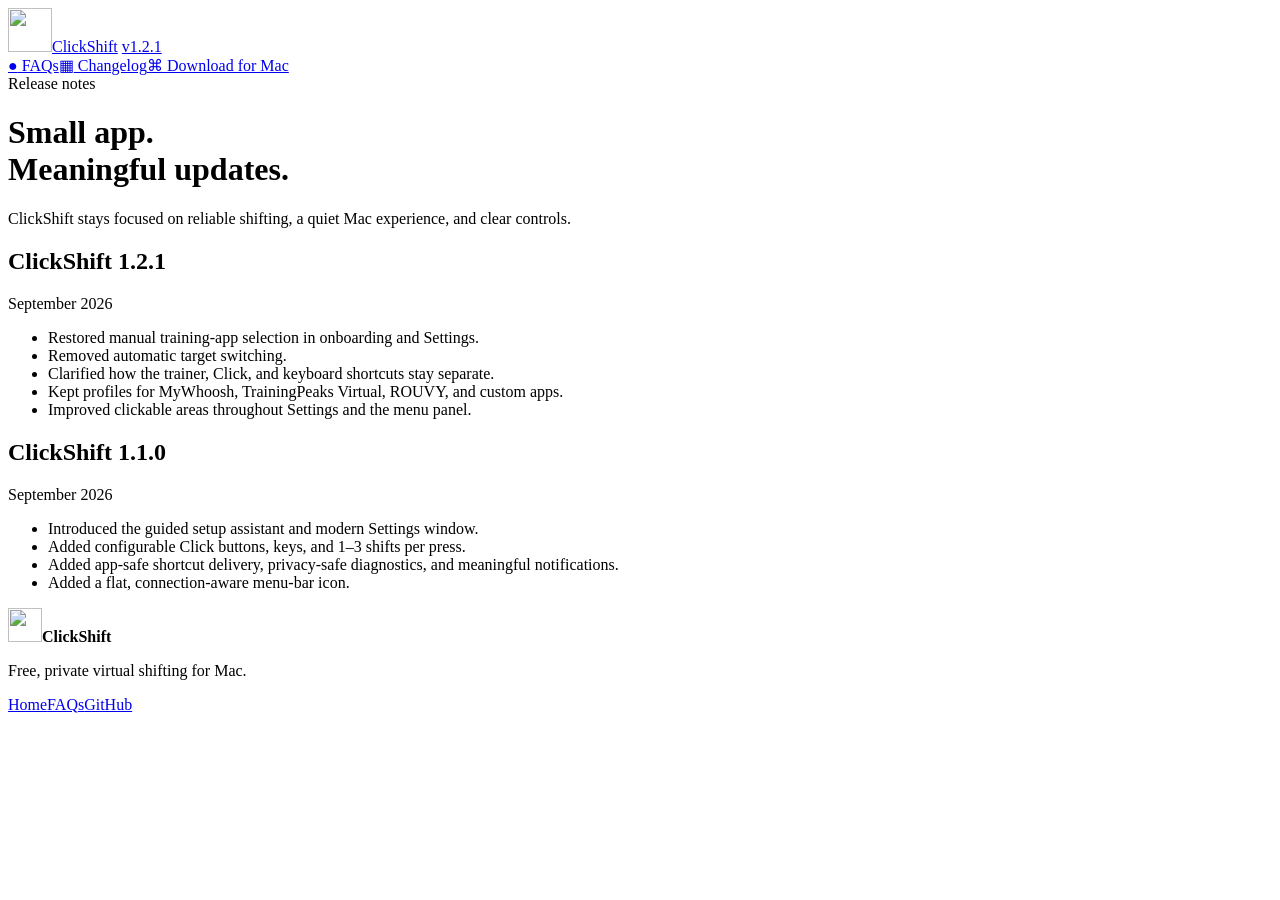
==== website/changelog/index.html @ be707334 "Add ClickShift website for Vercel" ====
<!doctype html>
<html lang="en">
<head>
  <meta charset="utf-8"><meta name="viewport" content="width=device-width, initial-scale=1">
  <meta name="theme-color" content="#fff1df"><meta name="description" content="What’s new in ClickShift for Mac.">
  <link rel="icon" href="/favicon.svg" type="image/svg+xml"><link rel="stylesheet" href="/assets/site.css">
  <title>Changelog — ClickShift</title>
</head>
<body>
  <header class="site-header shell">
    <a class="brand" href="/" aria-label="ClickShift home"><img src="/assets/clickshift-icon.png" alt="" width="44" height="44"><span>ClickShift</span></a>
    <a class="version-chip" href="/changelog/">v1.2.1</a>
    <nav aria-label="Primary navigation"><a href="/faqs/"><span class="nav-icon">●</span> FAQs</a><a href="/changelog/"><span class="nav-icon">▦</span> Changelog</a><a class="nav-download" href="/download/"><span>⌘</span> Download for Mac</a></nav>
  </header>
  <main class="subpage-main">
    <div class="subpage-eyebrow">Release notes</div>
    <h1>Small app.<br>Meaningful updates.</h1>
    <p class="subpage-lead">ClickShift stays focused on reliable shifting, a quiet Mac experience, and clear controls.</p>
    <div class="release-list">
      <article class="release-card"><div class="release-head"><h2>ClickShift 1.2.1</h2><time datetime="2026-09-15">September 2026</time></div><ul><li>Restored manual training-app selection in onboarding and Settings.</li><li>Removed automatic target switching.</li><li>Clarified how the trainer, Click, and keyboard shortcuts stay separate.</li><li>Kept profiles for MyWhoosh, TrainingPeaks Virtual, ROUVY, and custom apps.</li><li>Improved clickable areas throughout Settings and the menu panel.</li></ul></article>
      <article class="release-card"><div class="release-head"><h2>ClickShift 1.1.0</h2><time datetime="2026-09-14">September 2026</time></div><ul><li>Introduced the guided setup assistant and modern Settings window.</li><li>Added configurable Click buttons, keys, and 1–3 shifts per press.</li><li>Added app-safe shortcut delivery, privacy-safe diagnostics, and meaningful notifications.</li><li>Added a flat, connection-aware menu-bar icon.</li></ul></article>
    </div>
  </main>
  <footer class="site-footer shell"><div class="footer-brand"><img src="/assets/clickshift-icon.png" alt="" width="34" height="34"><b>ClickShift</b></div><p>Free, private virtual shifting for Mac.</p><div class="footer-links"><a href="/">Home</a><a href="/faqs/">FAQs</a><a href="https://github.com/prioneto/ClickShift">GitHub</a></div></footer>
</body>
</html>
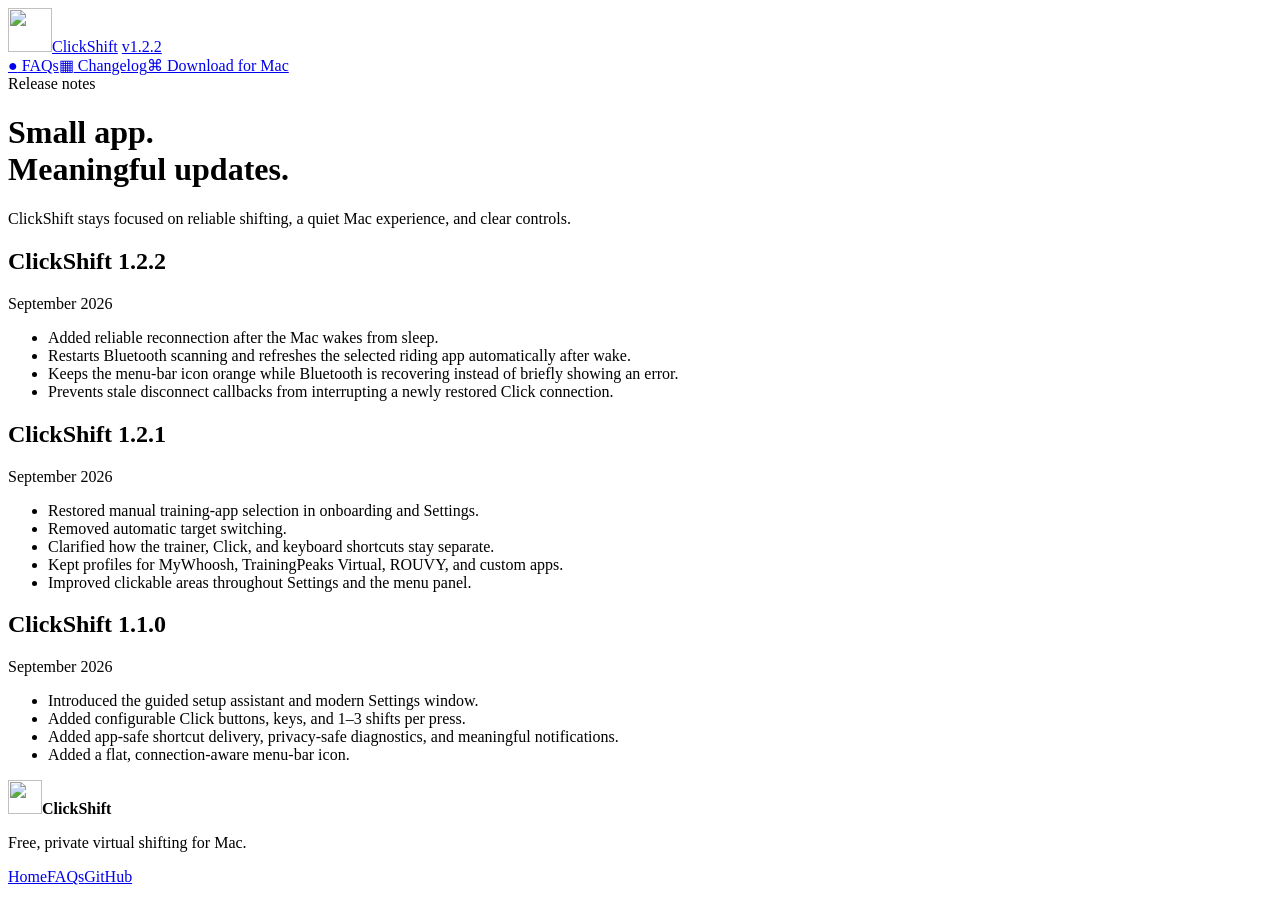
==== commit c6d57bb7: "Prepare ClickShift 1.2.2 release" ====
--- a/website/changelog/index.html
+++ b/website/changelog/index.html
@@ -9,7 +9,7 @@
 <body>
   <header class="site-header shell">
     <a class="brand" href="/" aria-label="ClickShift home"><img src="/assets/clickshift-icon.png" alt="" width="44" height="44"><span>ClickShift</span></a>
-    <a class="version-chip" href="/changelog/">v1.2.1</a>
+    <a class="version-chip" href="/changelog/">v1.2.2</a>
     <nav aria-label="Primary navigation"><a href="/faqs/"><span class="nav-icon">●</span> FAQs</a><a href="/changelog/"><span class="nav-icon">▦</span> Changelog</a><a class="nav-download" href="/download/"><span>⌘</span> Download for Mac</a></nav>
   </header>
   <main class="subpage-main">
@@ -17,6 +17,7 @@
     <h1>Small app.<br>Meaningful updates.</h1>
     <p class="subpage-lead">ClickShift stays focused on reliable shifting, a quiet Mac experience, and clear controls.</p>
     <div class="release-list">
+      <article class="release-card"><div class="release-head"><h2>ClickShift 1.2.2</h2><time datetime="2026-09-16">September 2026</time></div><ul><li>Added reliable reconnection after the Mac wakes from sleep.</li><li>Restarts Bluetooth scanning and refreshes the selected riding app automatically after wake.</li><li>Keeps the menu-bar icon orange while Bluetooth is recovering instead of briefly showing an error.</li><li>Prevents stale disconnect callbacks from interrupting a newly restored Click connection.</li></ul></article>
       <article class="release-card"><div class="release-head"><h2>ClickShift 1.2.1</h2><time datetime="2026-09-15">September 2026</time></div><ul><li>Restored manual training-app selection in onboarding and Settings.</li><li>Removed automatic target switching.</li><li>Clarified how the trainer, Click, and keyboard shortcuts stay separate.</li><li>Kept profiles for MyWhoosh, TrainingPeaks Virtual, ROUVY, and custom apps.</li><li>Improved clickable areas throughout Settings and the menu panel.</li></ul></article>
       <article class="release-card"><div class="release-head"><h2>ClickShift 1.1.0</h2><time datetime="2026-09-14">September 2026</time></div><ul><li>Introduced the guided setup assistant and modern Settings window.</li><li>Added configurable Click buttons, keys, and 1–3 shifts per press.</li><li>Added app-safe shortcut delivery, privacy-safe diagnostics, and meaningful notifications.</li><li>Added a flat, connection-aware menu-bar icon.</li></ul></article>
     </div>
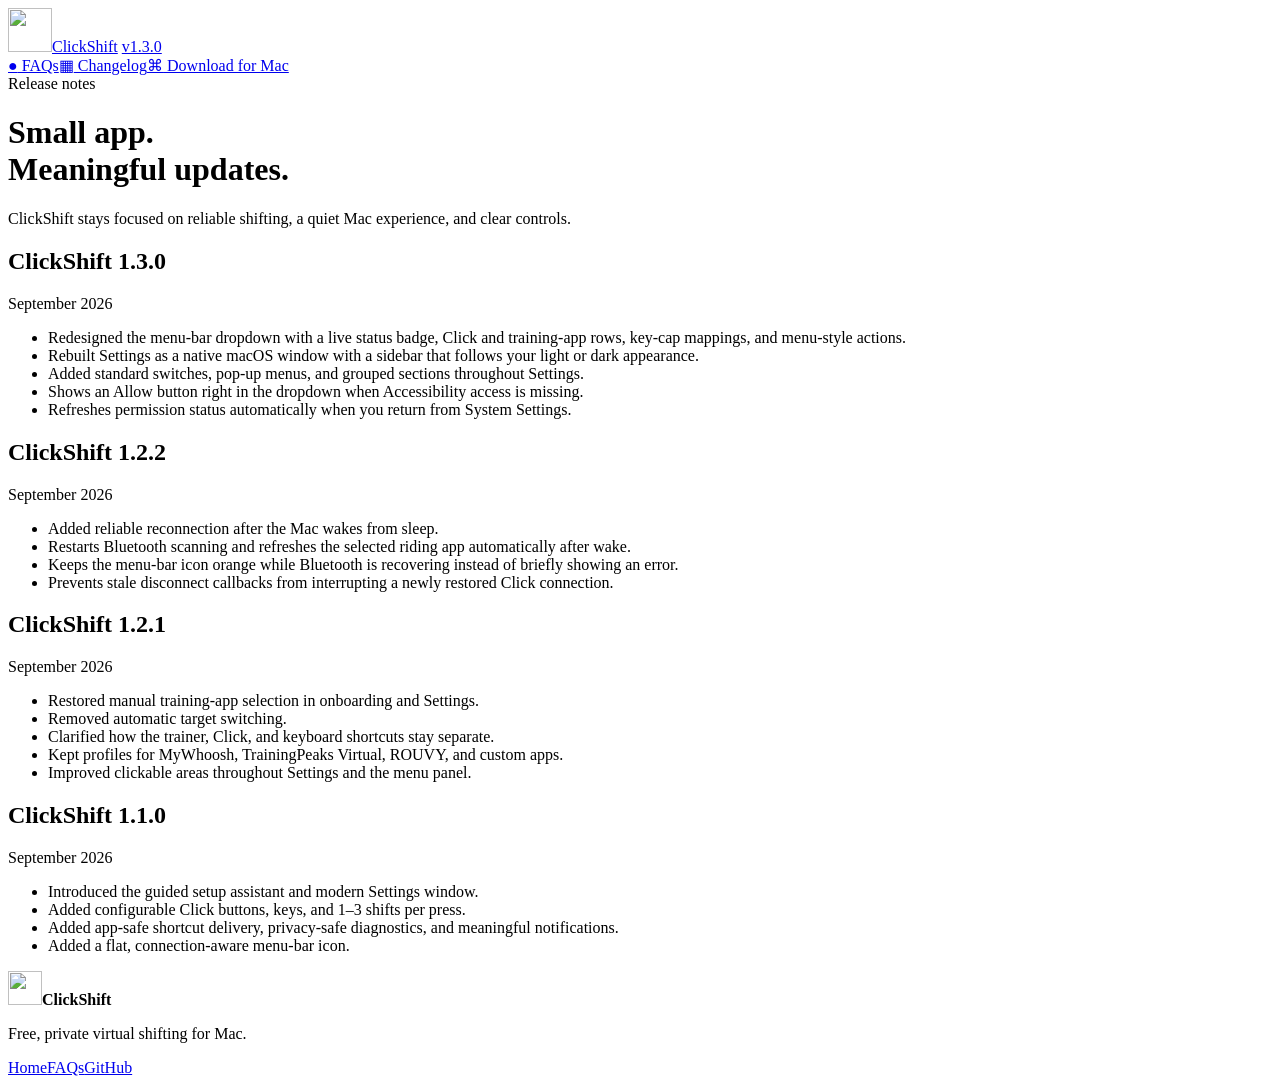
==== commit b57ea630: "Prepare ClickShift 1.3.0 release Bump the app to 1.3.0 (build 3), add release notes, and update the " ====
--- a/website/changelog/index.html
+++ b/website/changelog/index.html
@@ -9,7 +9,7 @@
 <body>
   <header class="site-header shell">
     <a class="brand" href="/" aria-label="ClickShift home"><img src="/assets/clickshift-icon.png" alt="" width="44" height="44"><span>ClickShift</span></a>
-    <a class="version-chip" href="/changelog/">v1.2.2</a>
+    <a class="version-chip" href="/changelog/">v1.3.0</a>
     <nav aria-label="Primary navigation"><a href="/faqs/"><span class="nav-icon">●</span> FAQs</a><a href="/changelog/"><span class="nav-icon">▦</span> Changelog</a><a class="nav-download" href="/download/"><span>⌘</span> Download for Mac</a></nav>
   </header>
   <main class="subpage-main">
@@ -17,6 +17,7 @@
     <h1>Small app.<br>Meaningful updates.</h1>
     <p class="subpage-lead">ClickShift stays focused on reliable shifting, a quiet Mac experience, and clear controls.</p>
     <div class="release-list">
+      <article class="release-card"><div class="release-head"><h2>ClickShift 1.3.0</h2><time datetime="2026-09-25">September 2026</time></div><ul><li>Redesigned the menu-bar dropdown with a live status badge, Click and training-app rows, key-cap mappings, and menu-style actions.</li><li>Rebuilt Settings as a native macOS window with a sidebar that follows your light or dark appearance.</li><li>Added standard switches, pop-up menus, and grouped sections throughout Settings.</li><li>Shows an Allow button right in the dropdown when Accessibility access is missing.</li><li>Refreshes permission status automatically when you return from System Settings.</li></ul></article>
       <article class="release-card"><div class="release-head"><h2>ClickShift 1.2.2</h2><time datetime="2026-09-16">September 2026</time></div><ul><li>Added reliable reconnection after the Mac wakes from sleep.</li><li>Restarts Bluetooth scanning and refreshes the selected riding app automatically after wake.</li><li>Keeps the menu-bar icon orange while Bluetooth is recovering instead of briefly showing an error.</li><li>Prevents stale disconnect callbacks from interrupting a newly restored Click connection.</li></ul></article>
       <article class="release-card"><div class="release-head"><h2>ClickShift 1.2.1</h2><time datetime="2026-09-15">September 2026</time></div><ul><li>Restored manual training-app selection in onboarding and Settings.</li><li>Removed automatic target switching.</li><li>Clarified how the trainer, Click, and keyboard shortcuts stay separate.</li><li>Kept profiles for MyWhoosh, TrainingPeaks Virtual, ROUVY, and custom apps.</li><li>Improved clickable areas throughout Settings and the menu panel.</li></ul></article>
       <article class="release-card"><div class="release-head"><h2>ClickShift 1.1.0</h2><time datetime="2026-09-14">September 2026</time></div><ul><li>Introduced the guided setup assistant and modern Settings window.</li><li>Added configurable Click buttons, keys, and 1–3 shifts per press.</li><li>Added app-safe shortcut delivery, privacy-safe diagnostics, and meaningful notifications.</li><li>Added a flat, connection-aware menu-bar icon.</li></ul></article>
